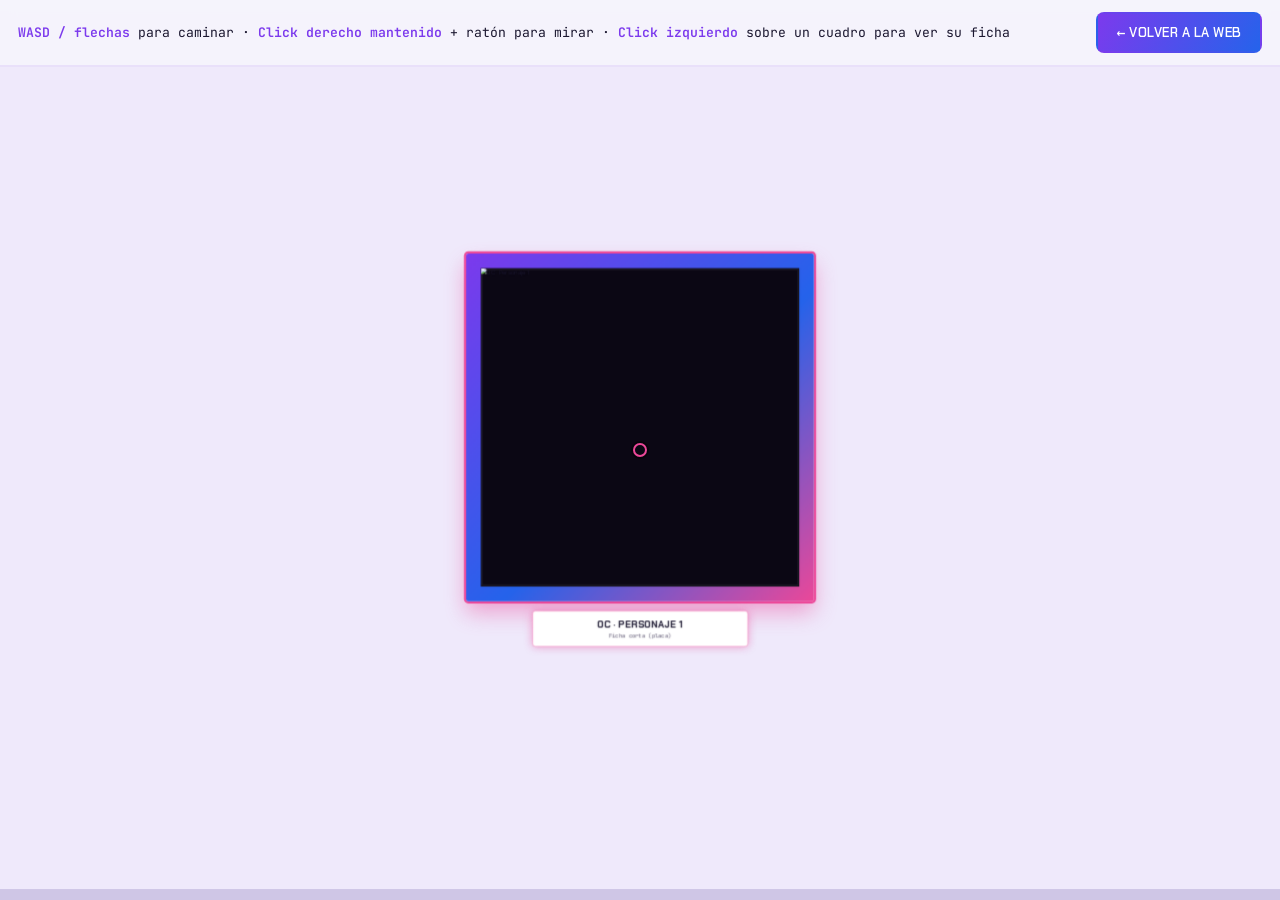
==== museo.html @ 2af532f0 "1.1 MUSEO DE OCs Añadido" ====
<!DOCTYPE html>
<html lang="es">
<head>
  <meta charset="UTF-8">
  <meta name="viewport" content="width=device-width, initial-scale=1">
  <title>Museo de OCs — Iván Gómez Navarro</title>

  <!-- Tema: se aplica antes del CSS (igual que en index.html) -->
  <script>
    (function () {
      try {
        var theme = localStorage.getItem('ign-theme');
        if (theme !== 'dark' && theme !== 'light') {
          theme = window.matchMedia && window.matchMedia('(prefers-color-scheme: dark)').matches ? 'dark' : 'light';
        }
        document.documentElement.dataset.theme = theme;
      } catch (e) {
        document.documentElement.dataset.theme = 'light';
      }
    })();
  </script>

  <link rel="preconnect" href="https://fonts.googleapis.com">
  <link rel="preconnect" href="https://fonts.gstatic.com" crossorigin>
  <link href="https://fonts.googleapis.com/css2?family=Chakra+Petch:wght@400;500;600;700&family=JetBrains+Mono:wght@400;500&family=Manrope:wght@300;400;500;600;700&display=swap" rel="stylesheet">
  <link rel="stylesheet" href="museo.css">
</head>
<body>

  <!-- ===== BARRA SUPERIOR (HUD, fuera del entorno 3D) ===== -->
  <div class="hud" id="hud">
    <p class="hud-help">
      <b>WASD / flechas</b> para caminar ·
      <b>Click derecho mantenido</b> + ratón para mirar ·
      <b>Click izquierdo</b> sobre un cuadro para ver su ficha
    </p>
    <button class="hud-back" id="hud-back" type="button">← Volver a la web</button>
  </div>

  <!-- ===== ESCENA 3D (la habitación se construye en JS) ===== -->
  <div class="viewport" id="viewport">
    <div class="world" id="world"><!-- paredes generadas por JS --></div>
    <div class="crosshair" aria-hidden="true"></div>
  </div>

  <!-- ===== NOTA INFORMATIVA (imagen a pantalla) ===== -->
  <div class="note" id="note" role="dialog" aria-modal="true" aria-labelledby="note-title" hidden>
    <div class="note-card">
      <div class="note-media"><img id="note-img" alt=""></div>
      <div class="note-text">
        <h2 id="note-title"></h2>
        <p id="note-desc"></p>
      </div>
      <button class="note-close" id="note-close" type="button">Cerrar</button>
    </div>
  </div>

  <script src="museo.js"></script>
</body>
</html>
---- museo.css ----
/* ============================================================
   museo.css — Habitación 3D (CSS puro) + HUD + nota
   Colores según [data-theme="light|dark"]
   ============================================================ */

/* ---------- Variables por tema ---------- */
:root {
  --fuente-texto: "Manrope", system-ui, sans-serif;
  --fuente-titulo: "Chakra Petch", system-ui, sans-serif;
  --fuente-mono: "JetBrains Mono", ui-monospace, monospace;

  /* Geometría de la habitación */
  --room: 5200px;       /* ANCHO de la sala (X y Z) */
  --half: 2600px;       /* mitad del ancho */
  --alto: 2400px;       /* ALTURA de la sala (techo-suelo) -> más baja para no flotar */
  --halfY: 1200px;      /* mitad de la altura */
  --persp: 1500px;      /* perspectiva (campo de visión) */

  --cuadro: 950px;      /* tamaño del lienzo (cuadrado) */
  --marco: 40px;        /* grosor del marco */
}

/* TEMA CLARO */
:root,
[data-theme="light"] {
  --pared: #efe9fb;
  --pared-sombra: #d9d0f0;
  --suelo: #cfc6e6;
  --techo: #f6f2ff;
  --linea-pared: rgba(124, 58, 237, 0.10);
  --marco-color: linear-gradient(135deg, #7c3aed, #2563eb 55%, #ec4899);
  --placa-bg: #ffffff;
  --placa-texto: #1b1730;
  --placa-suave: #5b5470;
  --hud-bg: rgba(246, 244, 252, 0.90);
  --hud-texto: #1b1730;
  --hud-acento: #7c3aed;
  --nota-fondo: rgba(27, 23, 48, 0.55);
  --nota-card: #ffffff;
  --nota-texto: #1b1730;
}

/* TEMA OSCURO */
[data-theme="dark"] {
  --pared: #160f28;
  --pared-sombra: #0c0817;
  --suelo: #0a0714;
  --techo: #1c1433;
  --linea-pared: rgba(167, 139, 250, 0.12);
  --marco-color: linear-gradient(135deg, #a78bfa, #38bdf8 55%, #fbcfe8);
  --placa-bg: #120e21;
  --placa-texto: #f3eeff;
  --placa-suave: #c3bad8;
  --hud-bg: rgba(12, 8, 23, 0.92);
  --hud-texto: #f3eeff;
  --hud-acento: #c4b5fd;
  --nota-fondo: rgba(0, 0, 0, 0.66);
  --nota-card: #120e21;
  --nota-texto: #f3eeff;
}

* { box-sizing: border-box; }
html, body {
  margin: 0; height: 100%; overflow: hidden;
  background: var(--pared);
  font-family: var(--fuente-texto);
  color: var(--hud-texto);
}

/* ============================================================
   HUD (barra superior, NO forma parte del 3D)
   ============================================================ */
.hud {
  position: fixed; top: 0; left: 0; right: 0; z-index: 50;
  display: flex; align-items: center; justify-content: space-between;
  gap: 16px; flex-wrap: wrap;
  padding: 12px 18px;
  background: var(--hud-bg);
  backdrop-filter: blur(8px);
  border-bottom: 2px solid var(--linea-pared);
}
.hud-help { margin: 0; font-family: var(--fuente-mono); font-size: .82rem; color: var(--hud-texto); }
.hud-help b { color: var(--hud-acento); font-weight: 600; }

.hud-back {
  font-family: var(--fuente-titulo); font-size: .8rem; font-weight: 600;
  text-transform: uppercase; letter-spacing: .04em;
  padding: 10px 18px; border-radius: 8px; cursor: pointer;
  color: #fff; border: 2px solid transparent;
  background: linear-gradient(120deg, #7c3aed, #2563eb);
  transition: transform .2s ease, box-shadow .2s ease;
}
.hud-back:hover { transform: translateY(-2px); box-shadow: 0 10px 24px rgba(124,58,237,.4); }

/* ============================================================
   ESCENA 3D
   ============================================================ */
.viewport {
  position: fixed; inset: 0;
  perspective: var(--persp);
  perspective-origin: 50% 50%;
  overflow: hidden;
  background: var(--pared);
  cursor: grab;
}
.viewport.looking { cursor: grabbing; }

.world {
  position: absolute; top: 50%; left: 50%;
  width: 0; height: 0;
  transform-style: preserve-3d;
  /* El JS pone: rotateX(-pitch) rotateY(-yaw) translate3d(-pos) */
}

/* Paredes: ancho = --room, alto = --alto (más baja para no flotar) */
.face {
  position: absolute;
  width: var(--room); height: var(--alto);
  left: calc(var(--room) / -2); top: calc(var(--alto) / -2);
  background: var(--pared);
  transform-style: preserve-3d;
  display: flex; align-items: center; justify-content: center;
  /* FIX "pantalla tapada": oculta cualquier cara que quede DETRÁS
     de la cámara (sin esto, se proyecta al revés y cubre la pantalla) */
  backface-visibility: hidden;
}

/* Paredes laterales/frente/fondo: usan --half en X/Z y --alto en Y */
.face--front  { transform: translateZ(calc(var(--half) * -1)); }
.face--back   { transform: translateZ(var(--half)) rotateY(180deg); }
.face--right  { transform: translateX(var(--half)) rotateY(-90deg); }
.face--left   { transform: translateX(calc(var(--half) * -1)) rotateY(90deg); }

/* Suelo y techo: cuadrados de lado --room (para cubrir X y Z),
   colocados a --halfY de altura (no --half) → cerca del jugador */
.face--floor  { height: var(--room); top: calc(var(--room) / -2);
  transform: translateY(var(--halfY)) rotateX(90deg); background: var(--suelo); }
.face--ceiling{ height: var(--room); top: calc(var(--room) / -2);
  transform: translateY(calc(var(--halfY) * -1)) rotateX(-90deg); background: var(--techo); }

/* ============================================================
   CUADRO (marco + lienzo recortado al centro) + PLACA
   ============================================================ */
.painting {
  position: absolute;
  top: 50%; left: 50%;
  transform: translate(-50%, -50%) translateZ(2px);
  display: flex; flex-direction: column; align-items: center; gap: 26px;
  cursor: pointer;
}
.painting-frame {
  width: var(--cuadro); height: var(--cuadro);
  padding: var(--marco);
  background: var(--marco-color);
  border-radius: 6px;
  box-shadow: 0 30px 60px rgba(0,0,0,.35), 0 0 0 2px rgba(0,0,0,.25);
}
.painting-canvas {
  width: 100%; height: 100%;
  background: #0b0714;
  overflow: hidden;
  box-shadow: inset 0 0 0 6px rgba(255,255,255,.06);
}
.painting-canvas img {
  width: 100%; height: 100%;
  object-fit: cover;
  object-position: center;
  display: block;
}

.painting-plaque {
  width: calc(var(--cuadro) * 0.62);
  padding: 18px 22px;
  background: var(--placa-bg);
  color: var(--placa-texto);
  border-radius: 8px;
  border: 1px solid var(--linea-pared);
  box-shadow: 0 12px 28px rgba(0,0,0,.25);
  text-align: center;
  transform: translateZ(2px);
}
.painting-plaque h3 {
  margin: 0 0 6px; font-family: var(--fuente-titulo);
  font-size: 26px; text-transform: uppercase; letter-spacing: .02em;
}
.painting-plaque p { margin: 0; font-family: var(--fuente-mono); font-size: 15px; color: var(--placa-suave); }

.painting.aimed .painting-frame { box-shadow: 0 0 0 6px #ec4899, 0 30px 60px rgba(236,72,153,.45); }
.painting.aimed .painting-plaque { border-color: #ec4899; box-shadow: 0 0 22px rgba(236,72,153,.5); }

/* ============================================================
   CROSSHAIR
   ============================================================ */
.crosshair {
  position: fixed; top: 50%; left: 50%;
  width: 14px; height: 14px; margin: -7px 0 0 -7px;
  border: 2px solid #ec4899; border-radius: 50%;
  box-shadow: 0 0 0 2px rgba(0,0,0,.4);
  pointer-events: none; z-index: 40;
}

/* ============================================================
   NOTA A PANTALLA (cuadrado fijo + ficha + cerrar)
   ============================================================ */
.note {
  position: fixed; inset: 0; z-index: 100;
  display: grid; place-items: center;
  background: var(--nota-fondo);
  backdrop-filter: blur(4px);
  padding: 24px;
}
.note[hidden] { display: none; }
.note-card {
  width: min(920px, 94vw); max-height: 88vh;
  display: grid; grid-template-columns: minmax(0,1fr) minmax(0,1fr);
  gap: 24px;
  background: var(--nota-card); color: var(--nota-texto);
  border: 1px solid var(--linea-pared); border-radius: 14px;
  box-shadow: 0 30px 80px rgba(0,0,0,.5);
  padding: 24px; overflow: hidden;
}
.note-media {
  aspect-ratio: 1 / 1;
  overflow: hidden;
  background: #0b0714;
  border-radius: 8px;
  min-height: 0;
}
.note-media img {
  width: 100%; height: 100%;
  object-fit: cover;
  object-position: center;
  display: block;
}
.note-text { display: flex; flex-direction: column; min-height: 0; }
.note-text h2 { margin: 0 0 12px; font-family: var(--fuente-titulo); text-transform: uppercase; font-size: 1.6rem; }
.note-text p { margin: 0; line-height: 1.6; color: var(--placa-suave); overflow: auto; }
.note-close {
  grid-column: 1 / -1;
  justify-self: center;
  font-family: var(--fuente-titulo); font-size: .85rem; font-weight: 600;
  text-transform: uppercase; letter-spacing: .04em;
  padding: 11px 26px; border-radius: 8px; cursor: pointer;
  color: #fff; border: 0; background: linear-gradient(120deg, #7c3aed, #2563eb);
  transition: transform .2s ease, box-shadow .2s ease;
}
.note-close:hover { transform: translateY(-2px); box-shadow: 0 10px 24px rgba(124,58,237,.4); }

@media (max-width: 720px) {
  .note-card { grid-template-columns: 1fr; }
  .hud-help { font-size: .72rem; }
}
@media (prefers-reduced-motion: reduce) {
  .hud-back, .note-close { transition: none; }
}

/* FIX: ocultar la cara trasera de los cuadros (igual que las paredes)
   Así, cuando la pared se oculta por estar detrás de la cámara,
   el cuadro desaparece con ella y no se ve "flotando" por detrás. */
.painting,
.painting * {
  backface-visibility: hidden;
}
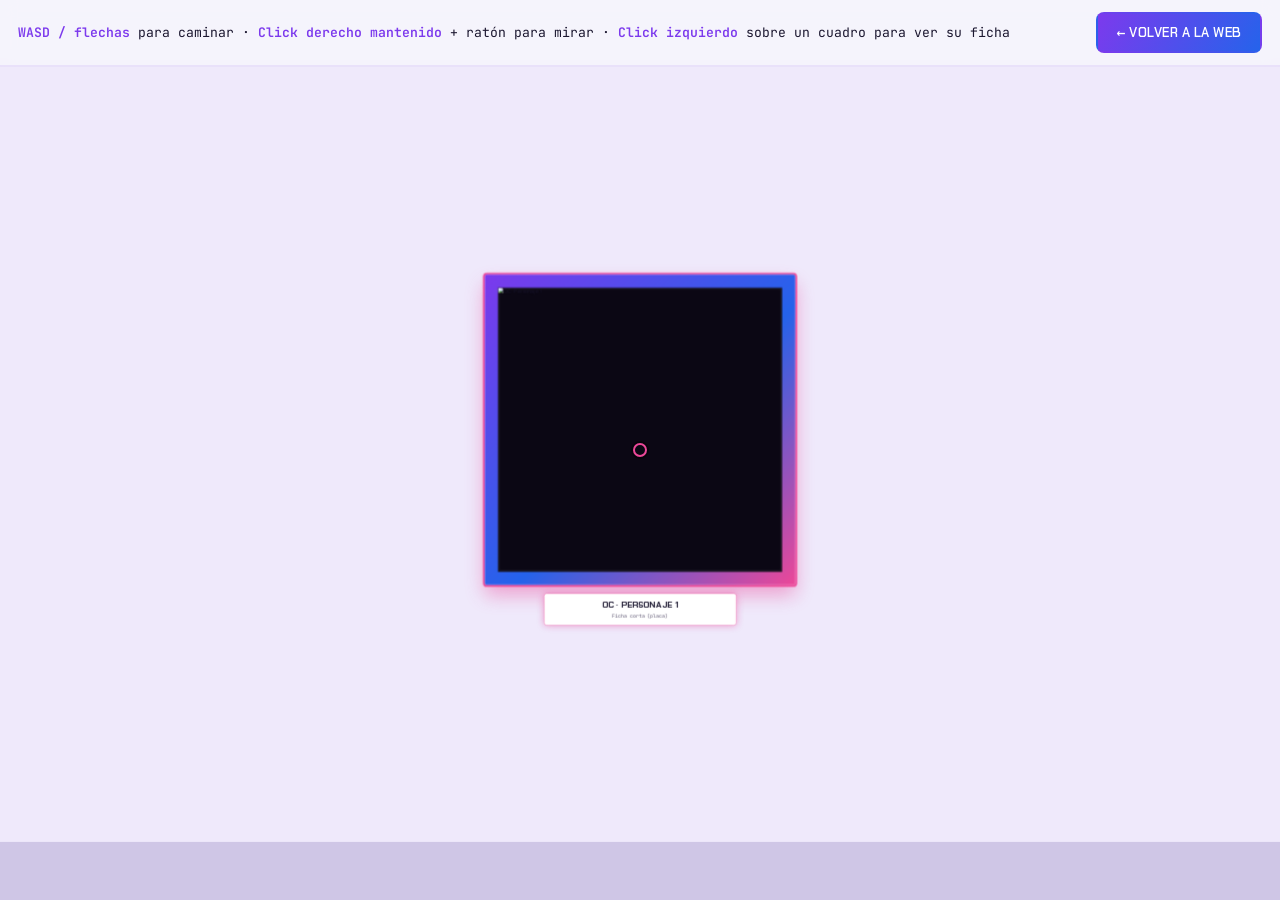
==== commit 58d56511: "Mejora de codigo" ====
--- a/museo.html
+++ b/museo.html
@@ -3,6 +3,7 @@
 <head>
   <meta charset="UTF-8">
   <meta name="viewport" content="width=device-width, initial-scale=1">
+  <meta name="theme-color" content="#08060f">
   <title>Museo de OCs — Iván Gómez Navarro</title>
 
   <!-- Tema: se aplica antes del CSS (igual que en index.html) -->
@@ -55,6 +56,17 @@
     </div>
   </div>
 
+  <!-- Aviso de orientación (solo móvil en vertical, como un juego) -->
+  <div id="rotate-overlay" role="dialog" aria-label="Gira el dispositivo">
+    <svg class="ro-icon" viewBox="0 0 24 24" aria-hidden="true" focusable="false">
+      <rect x="7" y="2.5" width="10" height="19" rx="2.2" fill="none" stroke="currentColor" stroke-width="1.6"/>
+      <line x1="10" y1="19" x2="14" y2="19" stroke="currentColor" stroke-width="1.6" stroke-linecap="round"/>
+      <path d="M2.5 12a9.5 9.5 0 0 1 16.2-6.7" fill="none" stroke="currentColor" stroke-width="1.6" stroke-linecap="round"/>
+      <path d="M18.7 1.8v3.7h-3.7" fill="none" stroke="currentColor" stroke-width="1.6" stroke-linecap="round" stroke-linejoin="round"/>
+    </svg>
+    <p>Gira el móvil para empezar</p>
+  </div>
+
   <script src="museo.js"></script>
 </body>
 </html>
--- a/museo.css
+++ b/museo.css
@@ -14,7 +14,7 @@
   --half: 2600px;       /* mitad del ancho */
   --alto: 2400px;       /* ALTURA de la sala (techo-suelo) -> más baja para no flotar */
   --halfY: 1200px;      /* mitad de la altura */
-  --persp: 1500px;      /* perspectiva (campo de visión) */
+  --persp: 140vmin;     /* perspectiva proporcional a la ventana → FOV constante */
 
   --cuadro: 950px;      /* tamaño del lienzo (cuadrado) */
   --marco: 40px;        /* grosor del marco */
@@ -260,4 +260,137 @@
 .painting,
 .painting * {
   backface-visibility: hidden;
+}
+
+/* ============================================================
+   CAPA TÁCTIL (móvil) — se activa solo en dispositivos de puntero grueso
+   ============================================================ */
+
+/* Evita scroll/zoom nativos al arrastrar en la escena */
+.viewport { touch-action: none; }
+
+/* En móvil no hay crosshair (se apunta tocando el cuadro) */
+@media (hover: none) and (pointer: coarse) {
+  .crosshair { display: none; }
+}
+
+/* Joystick virtual (solo existe en el DOM si es móvil) */
+.joy {
+  position: fixed;
+  left: 22px;
+  bottom: 22px;
+  width: 132px;
+  height: 132px;
+  z-index: 45;
+  border-radius: 50%;
+  background: rgba(124, 58, 237, 0.12);
+  border: 2px solid var(--hud-acento);
+  box-shadow: 0 0 18px rgba(124,58,237,.25);
+  touch-action: none;
+  user-select: none;
+  -webkit-user-select: none;
+}
+.joy::after {
+  content: "MOVER";
+  position: absolute;
+  left: 50%; top: 50%;
+  transform: translate(-50%, -50%);
+  font-family: var(--fuente-mono);
+  font-size: 11px;
+  letter-spacing: .1em;
+  color: var(--hud-acento);
+  opacity: .55;
+  pointer-events: none;
+}
+.joy-nub {
+  position: absolute;
+  left: 50%; top: 50%;
+  width: 56px; height: 56px;
+  margin: -28px 0 0 -28px;
+  border-radius: 50%;
+  background: var(--marco-color);
+  box-shadow: 0 6px 16px rgba(0,0,0,.35);
+  pointer-events: none;
+}
+
+/* ============================================================
+   MÓVIL: ocultar texto de controles + "MOVER" del joystick
+   (solo en puntero grueso; el escritorio no se ve afectado)
+   ============================================================ */
+@media (hover: none) and (pointer: coarse) {
+  .hud-help { display: none; }                 /* sin texto de controles */
+  .hud { justify-content: flex-end; }          /* el botón "Volver" a la derecha */
+  .joy::after { display: none; }               /* quita el rótulo "MOVER" */
+}
+
+/* ============================================================
+   MODO HORIZONTAL OBLIGATORIO (como un juego de móvil)
+   En vertical se tapa el museo y se pide girar; en horizontal
+   ya se ve lateral y aparece el joystick.
+   ============================================================ */
+#rotate-overlay {
+  position: fixed; inset: 0; z-index: 45;       /* bajo el HUD (50): el "Volver" sigue pulsable */
+  display: none;                                /* oculto por defecto; solo vertical móvil */
+  flex-direction: column; align-items: center; justify-content: center;
+  gap: 18px; padding: 24px; text-align: center;
+  background: var(--pared);                     /* opaco: tapa el museo mientras estás en vertical */
+  color: var(--hud-texto);
+  font-family: var(--fuente-mono);
+}
+#rotate-overlay .ro-icon {
+  width: 84px; height: 84px; color: var(--hud-acento);
+  animation: ro-rotar 2.6s ease-in-out infinite;
+}
+#rotate-overlay p { margin: 0; font-size: 1rem; letter-spacing: .04em; }
+@keyframes ro-rotar {
+  0%, 18% { transform: rotate(0deg); }
+  52%, 82% { transform: rotate(90deg); }
+  100% { transform: rotate(90deg); }
+}
+
+/* Solo en móvil/tablet en VERTICAL: aparece el aviso y se esconde el joystick */
+@media (hover: none) and (pointer: coarse) and (orientation: portrait) {
+  #rotate-overlay { display: flex; }
+  .joy { display: none; }
+}
+
+/* ============================================================
+   FICHA ADAPTABLE Y UNIFORME (escritorio + móvil)
+   - Imagen cuadrada del MISMO lado para los 3 cuadros.
+   - El lado está ligado a la ventana (vmin), no al ancho de
+     columna → en pantallas grandes la imagen crece y no deja
+     hueco; en pequeñas se reduce.
+   - El texto scrollea por dentro y el botón de cerrar siempre
+     se ve. Si aun así no cabe, la ficha scrollea (overflow auto).
+   ============================================================ */
+.note { padding: 12px; }
+
+.note-card {
+  /* col. imagen = lado cuadrado máx. ligado a vmin · col. texto = resto */
+  grid-template-columns: minmax(0, min(46vmin, 44vw)) minmax(0, 1fr);
+  overflow: hidden auto;          /* scroll de emergencia si no cabe */
+}
+
+.note-media {
+  width: 100%;
+  aspect-ratio: 1 / 1;            /* cuadrado uniforme los 3 */
+  justify-self: center;
+  align-self: start;
+  min-height: 0;
+  overflow: hidden;
+  background: #0b0714;
+  border-radius: 8px;
+}
+.note-media img {
+  width: 100%; height: 100%;
+  object-fit: cover;              /* recorte al centro, misma distribución */
+  object-position: center;
+  display: block;
+}
+
+.note-text {
+  align-self: start;
+  min-height: 0;
+  max-height: 70vh;               /* scrollea el texto, no empuja el botón */
+  overflow-y: auto;
 }
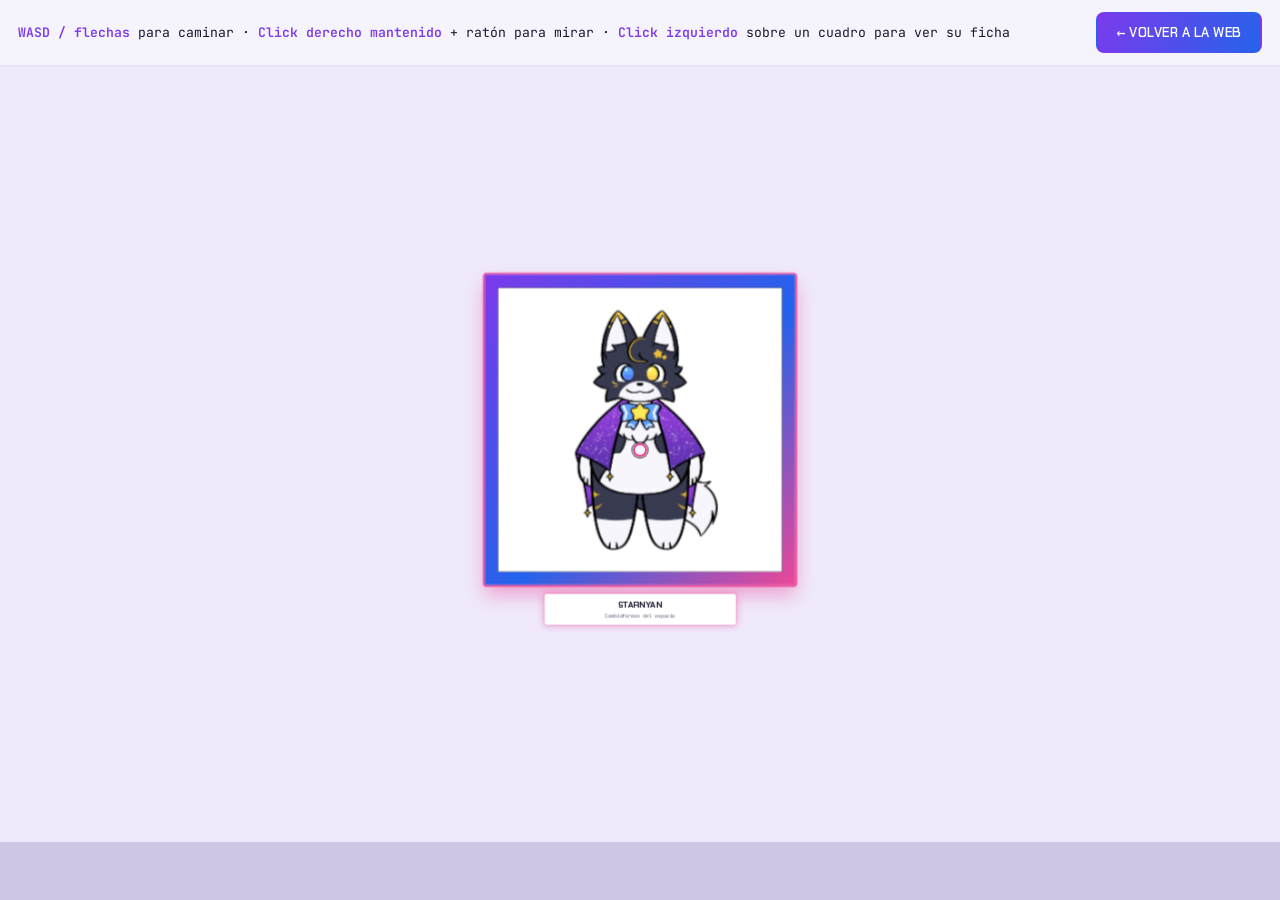
==== commit b4fc5ea6: "1.3 Imagenes e información completa" ====
--- a/museo.html
+++ b/museo.html
@@ -4,6 +4,7 @@
   <meta charset="UTF-8">
   <meta name="viewport" content="width=device-width, initial-scale=1">
   <meta name="theme-color" content="#08060f">
+  <link rel="shortcut icon" href="Imagenes/Icono.png" type="image/x-icon">
   <title>Museo de OCs — Iván Gómez Navarro</title>
 
   <!-- Tema: se aplica antes del CSS (igual que en index.html) -->
